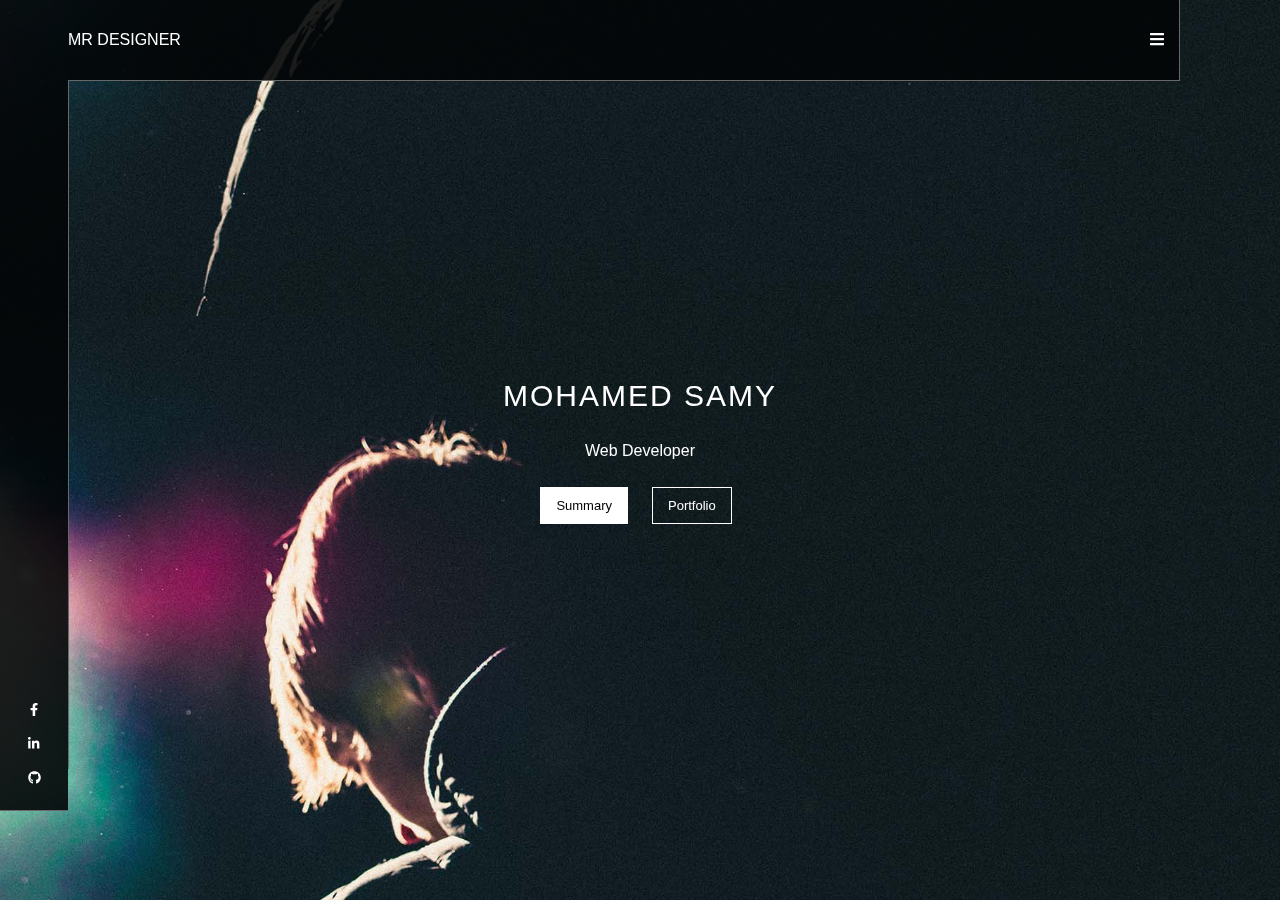
==== index.html @ 94725205 "'initializing'" ====
<!DOCTYPE html>
<html lang="en">
<head>
    <meta charset="UTF-8">
    <meta http-equiv="X-UA-Compatible" content="IE=edge">
    <meta name="viewport" content="width=device-width, initial-scale=1.0">
    <title>Document</title>
    <link rel="stylesheet" href="css/bootstrap.min.css">
    <link rel="stylesheet" href="css/all.min.css">

    <link rel="stylesheet" href="css/main.css">

</head>
<body>
    <div class="page-wrapper">
        <div class="preloader"></div>
        <header>
            <div class="row justify-content-between align-items-center">
                <div class="col-3">MR DESIGNER</div>
                <div class="col-3 icon-container">
                    <i class="fas fa-bars"></i>
                </div>
            </div>
        </header>
        <div class="home-section">
            <div class="row text-container justify-content-center">
                <div class="col-5 text-center">
                    <h5>
                        MOHAMED SAMY
                    </h5>
                    <p>
                        Web Developer
                    </p>
                    <div class="row">
                        <div class="col" style="text-align: right;">
                            <a href="#" class="summary">
                                Summary
                            </a>
                        </div>
                        <div class="col" style="text-align: left;">
                            <a href="#" class="portfolio" >
                                Portfolio
                            </a>
                        </div>
                    </div>
                </div>
            </div>
        </div>
        <footer class="home-footer row align-items-end">
            <div class="social-container col">
                <ul class="">
                    <li>
                        <a href="#">
                            <i class="fab fa-facebook-f"></i>  
                        </a>
                    </li>
                    <li>
                        <a href="#">
                            <i class="fab fa-linkedin-in"></i>
                        </a>
                    </li>
                    <li>
                        <a href="#">
                            <i class="fab fa-github"></i>                        </a>
                    </li>
                </ul>


            </div>
        </footer>
    </div>
    <!--slider-->


    <script src="https://code.jquery.com/jquery-3.6.0.min.js" integrity="sha256-/xUj+3OJU5yExlq6GSYGSHk7tPXikynS7ogEvDej/m4=" crossorigin="anonymous"></script>
    <script src="js/bootstrap.min.js"></script>
    <script src="js/all.min.js"></script>

    <script src="js/main.js"></script>
</body>
</html>
---- css/main.css ----
/*--------------------------------------------------------------
>>> TABLE OF CONTENTS:
----------------------------------------------------------------
1.	Fonts
2.	Reset
3.	Global Settings
4.	Scroll To Top style
5.	Main Header style / Header Style One
6.	Sticky Header
7.	Search Popup
8.	Mobile Menu
9.	Lazy Load Settings
10.	Banner Section
11.	Section Title
12.	Services Section
13.	About Section
14.	Live Section
15.	We DO Section
16.	Gallery Section
17.	Fun Facts Section
18.	We DO Section
19.	Team Section
20.	Parallax Section
21.	Sponsors Section
22.	Agency Section
23.	News Section
24.	Call Section
25.	Main Footer
26.	Services Section
27.	We DO Section
28.	Gallery Section
29.	Why Us Section
30.	Testimonials Section
31.	Parallax Section
32.	We DO Section
33.	Call Section
34.	Call Section
35.	Services Section
36.	Discover Section
37.	Parallax Section
38.	We Work Section
39.	Testimonials Section
40.	We DO Section
41.	Get Quote
42.	Map Section
43.	Sponsors Section
44.	Page Banner
45.	Faqs Section
46.	Get Quote
47.	Error Section
48.	Contact Section
49.	Sidebar Page Container
50.	Comment Area
51.	Leave Comments Form
52.	Service Details
53.	Service Details
--------------------------------------------------------------*/

/*
  font-family: 'Teko', sans-serif;
  font-family: 'Barlow', sans-serif;
  font-family: 'Rubik', sans-serif;
*/

/***
====================================================================
2.	Reset
====================================================================
 ***/

 * {
    margin: 0px;
    padding: 0px;
    border: none;
    outline: none;
    font-size: 100%;
    line-height: inherit;
  }
  
  /***
  ====================================================================
  3.	Global Settings
  ====================================================================
   ***/
  
  :root {
    --thm-font: "Teko", sans-serif;
    --thm-b-font: "Rubik", sans-serif;
    --thm-base: #ffaa17;
    --thm-base-rgb: 255, 170, 23;
    --thm-black: #222429;
    --thm-text: #686a6f;
  }
/*  
  .container {
    padding-left: 15px;
    padding-right: 15px;
  }
  
  .row {
    --bs-gutter-x: 30px;
    --bs-gutter-y: 0px;
  }
  */
  body {
    font-size: 16px;
    font-family: var(--thm-b-font);
    color: var(--thm-text);
    line-height: 2.125em;
    font-weight: 400;
    background: #ffffff;
    -webkit-font-smoothing: antialiased;
    -moz-font-smoothing: antialiased;
    top: 0 !important;
  }
  
  a {
    text-decoration: none;
    cursor: pointer;
    color: var(--thm-base);
  }
  
  .theme_color {
    color: var(--thm-base);
  }
  
  a:hover,
  a:focus,
  a:visited,
  a:active,
  button:active {
    text-decoration: none;
    outline: none;
  }
  
  h1,
  h2,
  h3,
  h4,
  h5,
  h6 {
    position: relative;
    font-weight: 400;
    margin: 0px 0px 20px;
    background: none;
    line-height: 1.25em;
    font-family: var(--thm-font);
    color: var(--thm-black);
  }
  
  h1 {
    font-size: 140px;
  }
  
  h2 {
    font-size: 70px;
  }
  
  h3 {
    font-size: 60px;
  }
  
  h4 {
    font-size: 40px;
  }
  
  h5 {
    font-size: 30px;
  }
  
  h6 {
    font-size: 26px;
  }
  ul{
    list-style-type: none;
  }
  input,
  select,
  button {
    font-family: var(--thm-font);
  }
  
  textarea {
    overflow: hidden;
    resize: none;
  }
  
  button {
    outline: none !important;
    cursor: pointer;
  }
  
  p {
    line-height: 2.125em;
    margin: 0 0 20px;
  }
  
  .text {
    line-height: 2.125em;
    margin: 0 0;
  }
  
  ::-webkit-input-placeholder {
    color: inherit;
  }
  
  ::-moz-input-placeholder {
    color: inherit;
  }
  
  ::-ms-input-placeholder {
    color: inherit;
  }
  
  .page-wrapper {
    position: relative;
    margin: 0 auto;
    width: 100%;
    min-width: 300px;
    overflow: hidden;
  }


  /*=========================================================================
  10.Banner Section

  */
  .home-section{
      background-image: url('../imgs/slider.jpg');
      background-size: cover;
      background-position-y: 1216px;
      position: fixed;

      top:0;
      left:0;
      right: 0;
      bottom: 0;
      display: flex;
      flex-direction: column;
      justify-content: center;
      width: 100%;
      height: 100%;
      color: #fff;
  }
  .home-section h5{
    color: #fff;
    letter-spacing: 2px;
  }
  .home-section .text-container{
    vertical-align: middle;
  }
  .home-section a.summary{
    background-color: #fff;
    color: #000;
    border: 1px solid #fff;
    border-radius: 0;
    text-decoration: none;
    transition: all 0.7s ease-in-out;
    padding: 10px 15px;
    font-size: 13px;
  }
  .home-section a.portfolio{
    background-color: transparent;
    border:1px solid #fff;
    color: #fff;
    border-radius: 0;
    text-decoration: none;
    transition: all 0.7s ease-in-out;
    padding: 10px 15px;
    font-size: 13px;
  }
  .home-section a.portfolio:hover{
    background-color: #fff;
    color: #000;
    border: 1px solid #fff;
  }
  header{
    color: #fff;
    background-color: rgba(3,5,7,.9);
    background-size: cover;
    min-height: 80px;
    position: fixed;
    top: 0;
    left: 68px;
    right: 100px;
    z-index: 1;
    border-bottom: 1px solid #676868;
    border-right:1px solid #676868; 
    vertical-align: middle;
  }
  header .row{
    height: 80px;
  }
  header .col-3{
    z-index: 1;
  }
  header .icon-container{
    text-align: right;
    padding-right: 27px;
  }



  footer{
    color: #fff;
    background-color: rgba(3,5,7,.9);
    background-size: cover;
    min-height: 300px;
    position: fixed;
    top: 0;
    left: 0;
    width: 80px;
    right: 100px;
    z-index: 1;
    border-bottom: 1px solid #676868;

  }
  /*right border is the after*/
  footer::after{
    content: '';
    width: 1pt;
    background-color: #676868;
    height: 85%;
    position: absolute;
    top: 80px;
    left: 100%;
  }
  footer .social-container{
padding-right: 0;
  }
  footer .social-container ul{
    padding-left: 0!important;
    text-align: center;
  }
  footer .social-container ul li a svg{
    color: #fff;
    font-size: 13px;

  }
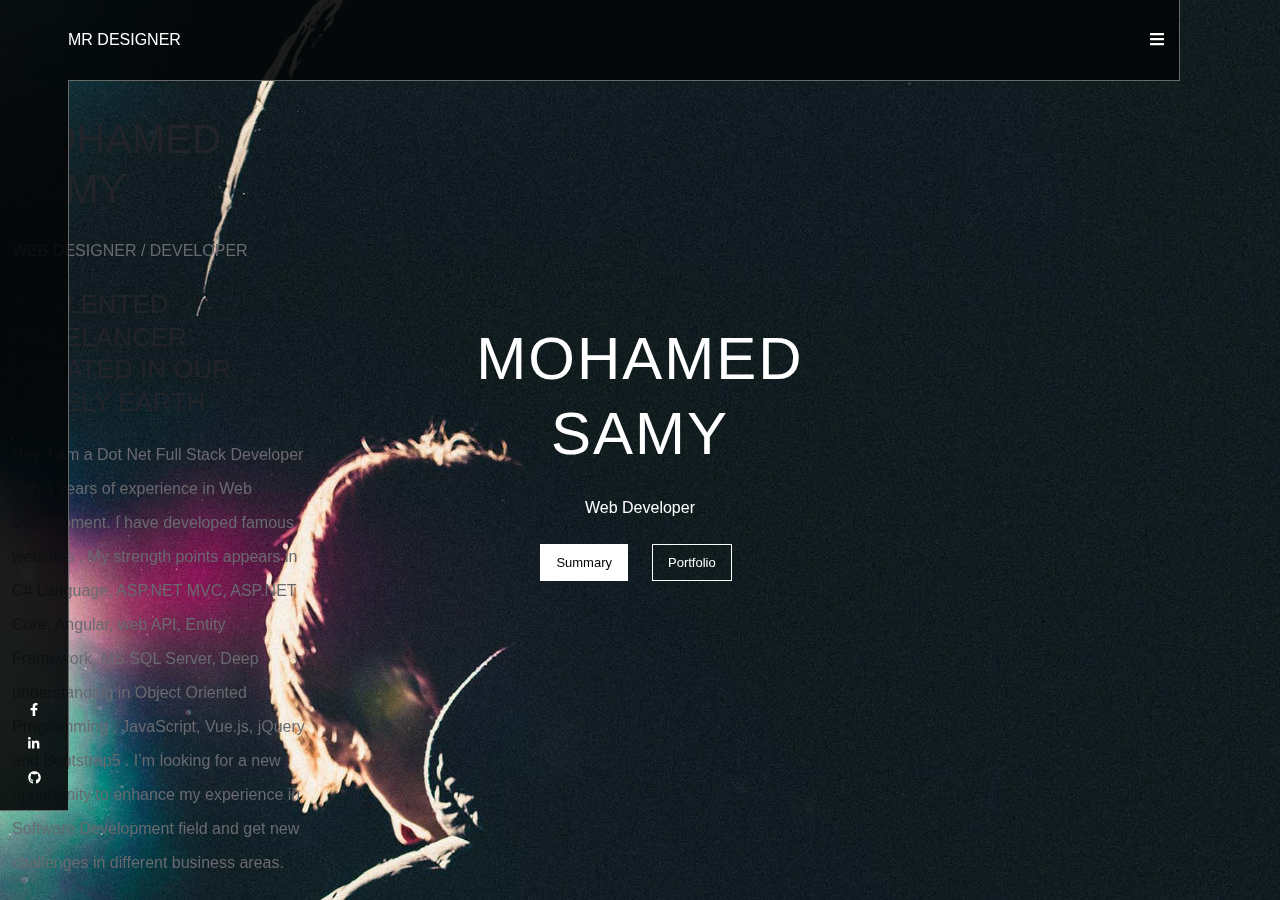
==== commit 71a76a80: "'css'" ====
--- a/index.html
+++ b/index.html
@@ -1,81 +1,107 @@
 <!DOCTYPE html>
 <html lang="en">
-<head>
-    <meta charset="UTF-8">
-    <meta http-equiv="X-UA-Compatible" content="IE=edge">
-    <meta name="viewport" content="width=device-width, initial-scale=1.0">
+  <head>
+    <meta charset="UTF-8" />
+    <meta http-equiv="X-UA-Compatible" content="IE=edge" />
+    <meta name="viewport" content="width=device-width, initial-scale=1.0" />
     <title>Document</title>
-    <link rel="stylesheet" href="css/bootstrap.min.css">
-    <link rel="stylesheet" href="css/all.min.css">
+    <link rel="stylesheet" href="css/bootstrap.min.css" />
+    <link rel="stylesheet" href="css/all.min.css" />
 
-    <link rel="stylesheet" href="css/main.css">
+    <link rel="stylesheet" href="css/main.css" />
+  </head>
+  <body>
+    <div class="page-wrapper">
+      <div class="preloader"></div>
+      <header>
+        <div class="row justify-content-between align-items-center">
+          <div class="col-3">MR DESIGNER</div>
+          <div class="col-3 icon-container">
+            <i class="fas fa-bars"></i>
+          </div>
+        </div>
+      </header>
+      <div class="home-section">
+        <div class="row text-container justify-content-center">
+          <div class="col-5 text-center">
+            <h3>MOHAMED SAMY</h3>
+            <p>Web Developer</p>
+            <div class="row">
+              <div class="col" style="text-align: right">
+                <a href="#" class="summary"> Summary </a>
+              </div>
+              <div class="col" style="text-align: left">
+                <a href="#" class="portfolio"> Portfolio </a>
+              </div>
+            </div>
+          </div>
+        </div>
+      </div>
+      <div class="content-section">
+        <div class="container">
+          <div class="row">
+            <div class="col-6">
+              <div class="brief-container">
+                <h4>MOHAMED SAMY</h4>
+                <p>WEB DESIGNER / DEVELOPER</p>
+                <h6>A TALENTED FREELANCER LOCATED IN OUR LOVELY EARTH</h6>
+                <p>
+                  Hey, I am a Dot Net Full Stack Developer with 4 years of
+                  experience in Web Development. I have developed famous
+                  websites . My strength points appears in C# Language, ASP.NET
+                  MVC, ASP.NET Core, Angular, web API, Entity Framework, MS SQL
+                  Server, Deep understanding in Object Oriented Programming ,
+                  JavaScript, Vue.js, jQuery and Bootstrap5 . I’m looking for a
+                  new opportunity to enhance my experience in Software
+                  Development field and get new challenges in different business
+                  areas.
+                </p>
+              </div>
+            </div>
 
-</head>
-<body>
-    <div class="page-wrapper">
-        <div class="preloader"></div>
-        <header>
-            <div class="row justify-content-between align-items-center">
-                <div class="col-3">MR DESIGNER</div>
-                <div class="col-3 icon-container">
-                    <i class="fas fa-bars"></i>
-                </div>
-            </div>
-        </header>
-        <div class="home-section">
-            <div class="row text-container justify-content-center">
-                <div class="col-5 text-center">
-                    <h5>
-                        MOHAMED SAMY
-                    </h5>
-                    <p>
-                        Web Developer
-                    </p>
-                    <div class="row">
-                        <div class="col" style="text-align: right;">
-                            <a href="#" class="summary">
-                                Summary
-                            </a>
-                        </div>
-                        <div class="col" style="text-align: left;">
-                            <a href="#" class="portfolio" >
-                                Portfolio
-                            </a>
-                        </div>
+            <div class="col-6">
+                <div class="row">
+                    <div class="col-4">
+                        
+                    </div>
+                    <div class="col-8">
+
                     </div>
                 </div>
             </div>
+          </div>
         </div>
-        <footer class="home-footer row align-items-end">
-            <div class="social-container col">
-                <ul class="">
-                    <li>
-                        <a href="#">
-                            <i class="fab fa-facebook-f"></i>  
-                        </a>
-                    </li>
-                    <li>
-                        <a href="#">
-                            <i class="fab fa-linkedin-in"></i>
-                        </a>
-                    </li>
-                    <li>
-                        <a href="#">
-                            <i class="fab fa-github"></i>                        </a>
-                    </li>
-                </ul>
-
-
-            </div>
-        </footer>
+      </div>
+      <footer class="home-footer row align-items-end">
+        <div class="social-container col">
+          <ul class="">
+            <li>
+              <a href="#">
+                <i class="fab fa-facebook-f"></i>
+              </a>
+            </li>
+            <li>
+              <a href="#">
+                <i class="fab fa-linkedin-in"></i>
+              </a>
+            </li>
+            <li>
+              <a href="#"> <i class="fab fa-github"></i> </a>
+            </li>
+          </ul>
+        </div>
+      </footer>
     </div>
     <!--slider-->
 
-
-    <script src="https://code.jquery.com/jquery-3.6.0.min.js" integrity="sha256-/xUj+3OJU5yExlq6GSYGSHk7tPXikynS7ogEvDej/m4=" crossorigin="anonymous"></script>
+    <script
+      src="https://code.jquery.com/jquery-3.6.0.min.js"
+      integrity="sha256-/xUj+3OJU5yExlq6GSYGSHk7tPXikynS7ogEvDej/m4="
+      crossorigin="anonymous"
+    ></script>
     <script src="js/bootstrap.min.js"></script>
     <script src="js/all.min.js"></script>
 
     <script src="js/main.js"></script>
-</body>
-</html>+  </body>
+</html>
--- a/css/main.css
+++ b/css/main.css
@@ -225,55 +225,6 @@
   10.Banner Section
 
   */
-  .home-section{
-      background-image: url('../imgs/slider.jpg');
-      background-size: cover;
-      background-position-y: 1216px;
-      position: fixed;
-
-      top:0;
-      left:0;
-      right: 0;
-      bottom: 0;
-      display: flex;
-      flex-direction: column;
-      justify-content: center;
-      width: 100%;
-      height: 100%;
-      color: #fff;
-  }
-  .home-section h5{
-    color: #fff;
-    letter-spacing: 2px;
-  }
-  .home-section .text-container{
-    vertical-align: middle;
-  }
-  .home-section a.summary{
-    background-color: #fff;
-    color: #000;
-    border: 1px solid #fff;
-    border-radius: 0;
-    text-decoration: none;
-    transition: all 0.7s ease-in-out;
-    padding: 10px 15px;
-    font-size: 13px;
-  }
-  .home-section a.portfolio{
-    background-color: transparent;
-    border:1px solid #fff;
-    color: #fff;
-    border-radius: 0;
-    text-decoration: none;
-    transition: all 0.7s ease-in-out;
-    padding: 10px 15px;
-    font-size: 13px;
-  }
-  .home-section a.portfolio:hover{
-    background-color: #fff;
-    color: #000;
-    border: 1px solid #fff;
-  }
   header{
     color: #fff;
     background-color: rgba(3,5,7,.9);
@@ -298,9 +249,103 @@
     text-align: right;
     padding-right: 27px;
   }
-
-
-
+  /*===========================Home Section========================*/
+  .home-section{
+      background-image: url('../imgs/slider.jpg');
+      background-size: cover;
+      background-position-y: 1216px;
+      position: fixed;
+
+      top:0;
+      left:0;
+      right: 0;
+      bottom: 0;
+      display: flex;
+      flex-direction: column;
+      justify-content: center;
+      width: 100%;
+      height: 100%;
+      color: #fff;
+  }
+  .home-section h3{
+    color: #fff;
+    letter-spacing: 2px;
+  }
+  .home-section .text-container{
+    vertical-align: middle;
+  }
+  .home-section a.summary{
+    background-color: #fff;
+    color: #000;
+    border: 1px solid #fff;
+    border-radius: 0;
+    text-decoration: none;
+    transition: all 0.7s ease-in-out;
+    padding: 10px 15px;
+    font-size: 13px;
+  }
+  .home-section a.portfolio{
+    background-color: transparent;
+    border:1px solid #fff;
+    color: #fff;
+    border-radius: 0;
+    text-decoration: none;
+    transition: all 0.7s ease-in-out;
+    padding: 10px 15px;
+    font-size: 13px;
+  }
+  .home-section a.portfolio:hover{
+    background-color: #fff;
+    color: #000;
+    border: 1px solid #fff;
+  }
+/*==========================content section==========================*/
+.content-section{
+  /*temporary styling*/
+  position: absolute;
+  bottom: 0;
+  left:0;
+
+    /*temporary styling*/
+  max-width: 50%;
+}
+
+
+
+
+
+
+
+
+
+
+
+
+
+
+
+
+
+
+
+
+
+
+
+
+
+
+
+
+
+
+
+
+
+
+
+
+/*==============================Footer==================================*/
   footer{
     color: #fff;
     background-color: rgba(3,5,7,.9);
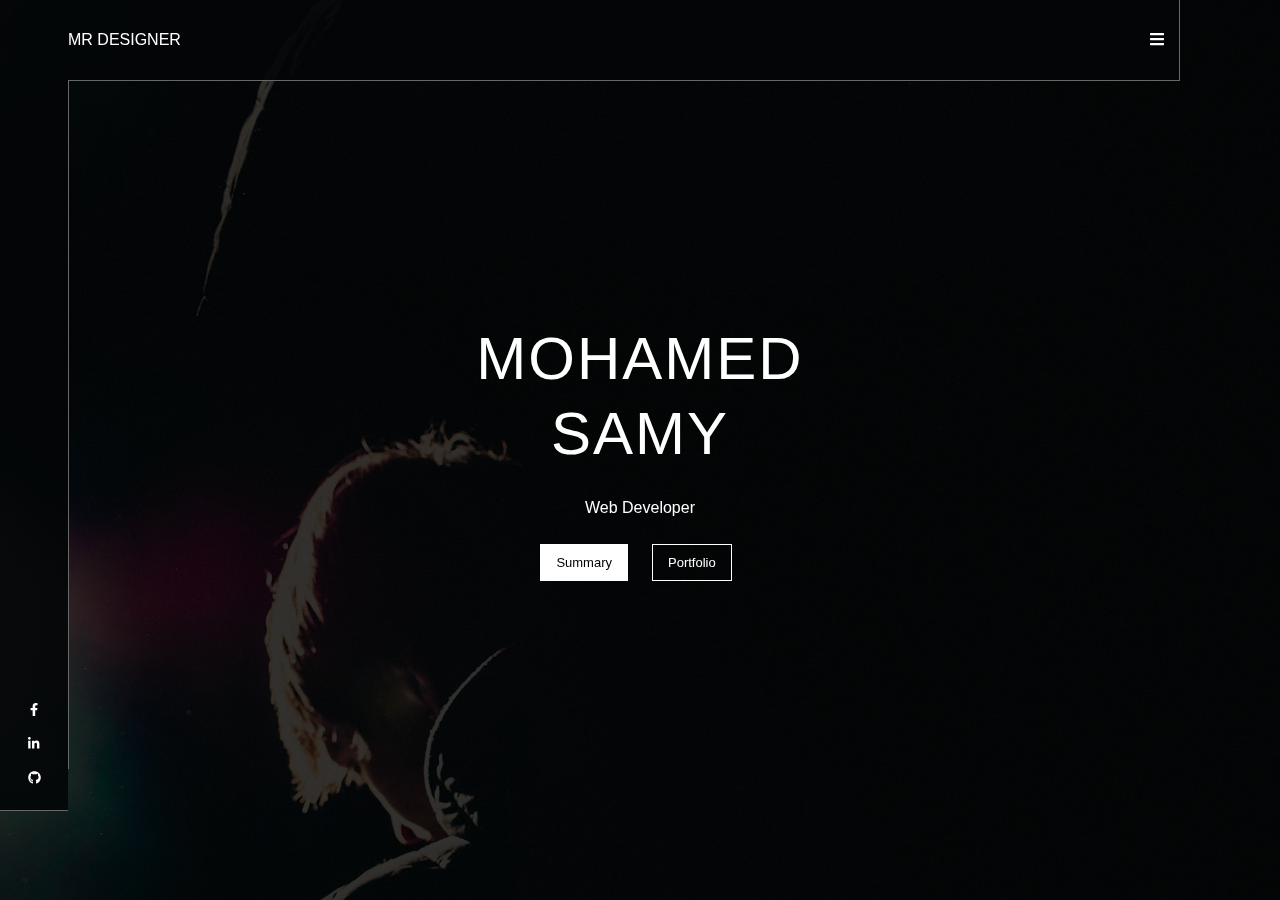
==== commit 051ce4de: "'css" ====
--- a/index.html
+++ b/index.html
@@ -22,21 +22,24 @@
         </div>
       </header>
       <div class="home-section">
-        <div class="row text-container justify-content-center">
-          <div class="col-5 text-center">
-            <h3>MOHAMED SAMY</h3>
-            <p>Web Developer</p>
-            <div class="row">
-              <div class="col" style="text-align: right">
-                <a href="#" class="summary"> Summary </a>
-              </div>
-              <div class="col" style="text-align: left">
-                <a href="#" class="portfolio"> Portfolio </a>
+        <div class="my-overlay my-wrapper">
+          <div class="row text-container justify-content-center">
+            <div class="col-5 text-center">
+              <h3>MOHAMED SAMY</h3>
+              <p>Web Developer</p>
+              <div class="row">
+                <div class="col" style="text-align: right">
+                  <a href="#" class="summary"> Summary </a>
+                </div>
+                <div class="col" style="text-align: left">
+                  <a href="#" class="portfolio"> Portfolio </a>
+                </div>
               </div>
             </div>
           </div>
         </div>
       </div>
+      <!---
       <div class="content-section">
         <div class="container">
           <div class="row">
@@ -72,6 +75,7 @@
           </div>
         </div>
       </div>
+    -->
       <footer class="home-footer row align-items-end">
         <div class="social-container col">
           <ul class="">
--- a/css/main.css
+++ b/css/main.css
@@ -250,22 +250,36 @@
     padding-right: 27px;
   }
   /*===========================Home Section========================*/
+
+
   .home-section{
       background-image: url('../imgs/slider.jpg');
       background-size: cover;
       background-position-y: 1216px;
       position: fixed;
-
       top:0;
       left:0;
       right: 0;
       bottom: 0;
-      display: flex;
-      flex-direction: column;
-      justify-content: center;
-      width: 100%;
-      height: 100%;
-      color: #fff;
+  }
+  .my-overlay{
+    position: fixed;
+    top:0;
+    left:0;
+    right: 0;
+    bottom: 0;
+    width: 100%;
+    height: 100%;
+    background-color: rgba(0, 0, 0, 0.8);
+    z-index: 1;
+  }
+  .my-wrapper{
+    display: flex;
+    flex-direction: column;
+    justify-content: center;
+    width: 100%;
+    height: 100%;
+    color: #fff;
   }
   .home-section h3{
     color: #fff;
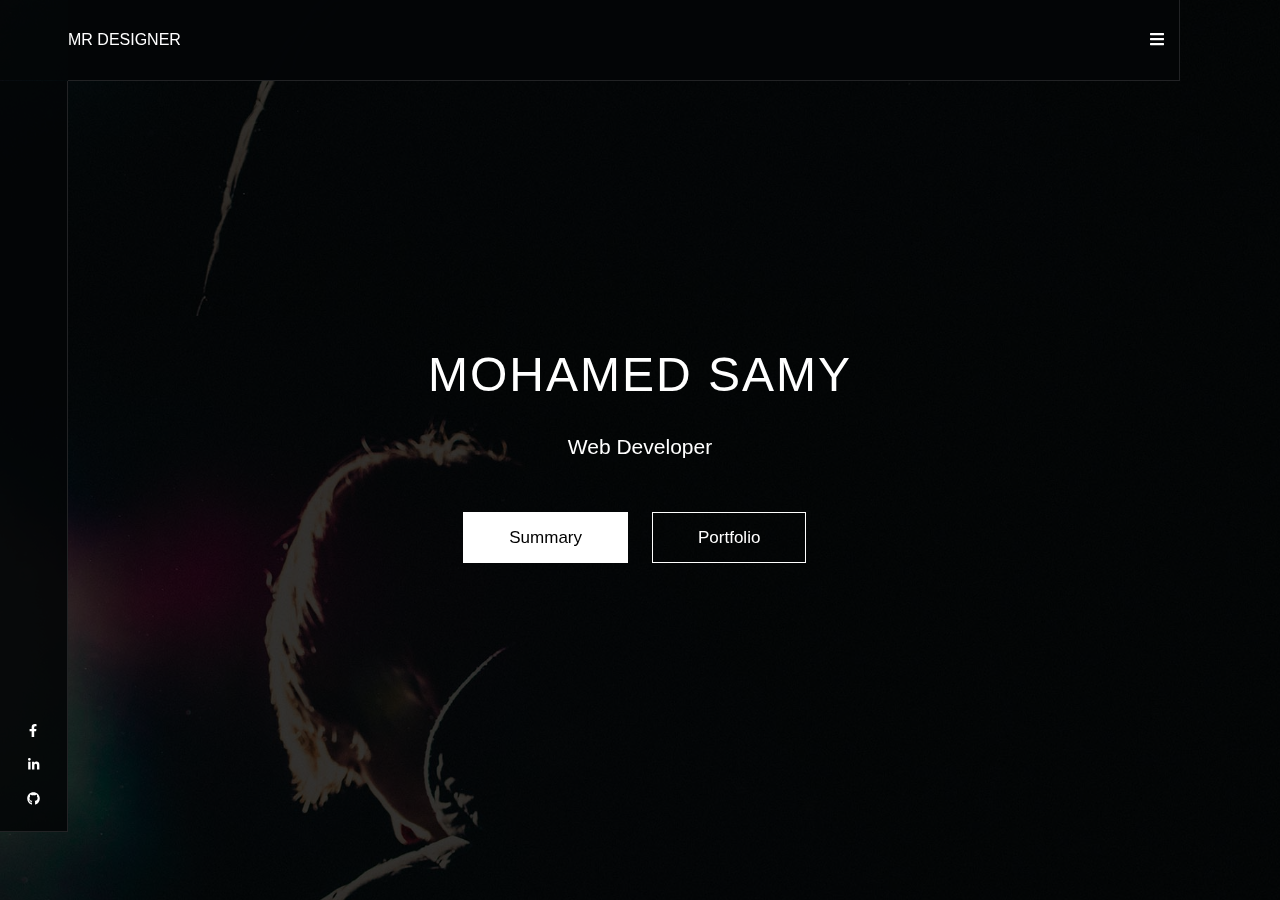
==== commit 7492999f: "'new'" ====
--- a/index.html
+++ b/index.html
@@ -14,10 +14,14 @@
     <div class="page-wrapper">
       <div class="preloader"></div>
       <header>
-        <div class="row justify-content-between align-items-center">
-          <div class="col-3">MR DESIGNER</div>
-          <div class="col-3 icon-container">
-            <i class="fas fa-bars"></i>
+        <div class="header-container">
+          <div class="row justify-content-between align-items-center">
+            <div class="col-3">MR DESIGNER</div>
+            <div class="col-3 icon-container">
+              <a class="menu-icon" href="#">
+                <i class="fas fa-bars"></i>
+              </a>
+            </div>
           </div>
         </div>
       </header>
@@ -35,6 +39,24 @@
                   <a href="#" class="portfolio"> Portfolio </a>
                 </div>
               </div>
+            </div>
+          </div>
+        </div>
+        <div class="nav-overlay">
+          <div class="my-wrapper">
+            <div class="nav-manu">
+              <ul>
+                <li>
+                  <a href="#">
+                    Home
+                  </a>
+                </li>
+                <li>
+                  <a href="#">
+                    About
+                  </a>
+                </li>
+              </ul>
             </div>
           </div>
         </div>
--- a/css/main.css
+++ b/css/main.css
@@ -124,7 +124,7 @@
     color: var(--thm-base);
   }
   
-  a:hover,
+  a,a:hover,
   a:focus,
   a:visited,
   a:active,
@@ -157,7 +157,7 @@
   }
   
   h3 {
-    font-size: 60px;
+    font-size: 48px;
   }
   
   h4 {
@@ -232,12 +232,21 @@
     min-height: 80px;
     position: fixed;
     top: 0;
+    left:0;
+    right: 100px;
+    z-index: 1;
+    vertical-align: middle;
+  }
+  .header-container{
+    background-color: rgba(3,5,7,.9);
+    background-size: cover;
+    min-height: 80px;
+    position: fixed;
+    top: 0;
     left: 68px;
     right: 100px;
-    z-index: 1;
-    border-bottom: 1px solid #676868;
-    border-right:1px solid #676868; 
-    vertical-align: middle;
+    border-bottom: 1px solid #222325;
+    border-right:1px solid #222325; 
   }
   header .row{
     height: 80px;
@@ -248,6 +257,9 @@
   header .icon-container{
     text-align: right;
     padding-right: 27px;
+  }
+  header .icon-container svg{
+    color: #fff;
   }
   /*===========================Home Section========================*/
 
@@ -288,30 +300,46 @@
   .home-section .text-container{
     vertical-align: middle;
   }
+  .home-section .text-container p{
+    font-size: 21px;
+    margin-bottom: 52px;
+  }
+  .home-section a{
+    border-radius: 0;
+    transition: all 0.7s ease-in-out;
+    padding: 15px 45px;
+    font-size: 17px;
+    border: 1px solid #fff;
+  }
   .home-section a.summary{
+    color: #000;
     background-color: #fff;
-    color: #000;
-    border: 1px solid #fff;
-    border-radius: 0;
-    text-decoration: none;
-    transition: all 0.7s ease-in-out;
-    padding: 10px 15px;
-    font-size: 13px;
   }
   .home-section a.portfolio{
     background-color: transparent;
-    border:1px solid #fff;
-    color: #fff;
-    border-radius: 0;
-    text-decoration: none;
-    transition: all 0.7s ease-in-out;
-    padding: 10px 15px;
-    font-size: 13px;
+    color: #fff;
   }
   .home-section a.portfolio:hover{
     background-color: #fff;
     color: #000;
     border: 1px solid #fff;
+  }
+  .home-section .nav-overlay{
+    position: fixed;
+    top:0;
+    left:0;
+    right: 0;
+    bottom: 0;
+    width: 100%;
+    height: 100%;
+    background-color: rgba(0, 0, 0, 0.8);
+    z-index: 1;
+    display: none;
+  }
+  .home-section .nav-overlay .nav-menu{
+    color: #fff;
+    vertical-align: middle;
+
   }
 /*==========================content section==========================*/
 .content-section{
@@ -328,37 +356,6 @@
 
 
 
-
-
-
-
-
-
-
-
-
-
-
-
-
-
-
-
-
-
-
-
-
-
-
-
-
-
-
-
-
-
-
 /*==============================Footer==================================*/
   footer{
     color: #fff;
@@ -366,15 +363,16 @@
     background-size: cover;
     min-height: 300px;
     position: fixed;
-    top: 0;
+    top: 81px;
     left: 0;
     width: 80px;
     right: 100px;
     z-index: 1;
-    border-bottom: 1px solid #676868;
-
-  }
-  /*right border is the after*/
+    border-bottom: 1px solid #222325;
+    border-right: 1px solid #222325;
+
+  }
+  /*right border is the after
   footer::after{
     content: '';
     width: 1pt;
@@ -383,7 +381,7 @@
     position: absolute;
     top: 80px;
     left: 100%;
-  }
+  }*/
   footer .social-container{
 padding-right: 0;
   }
